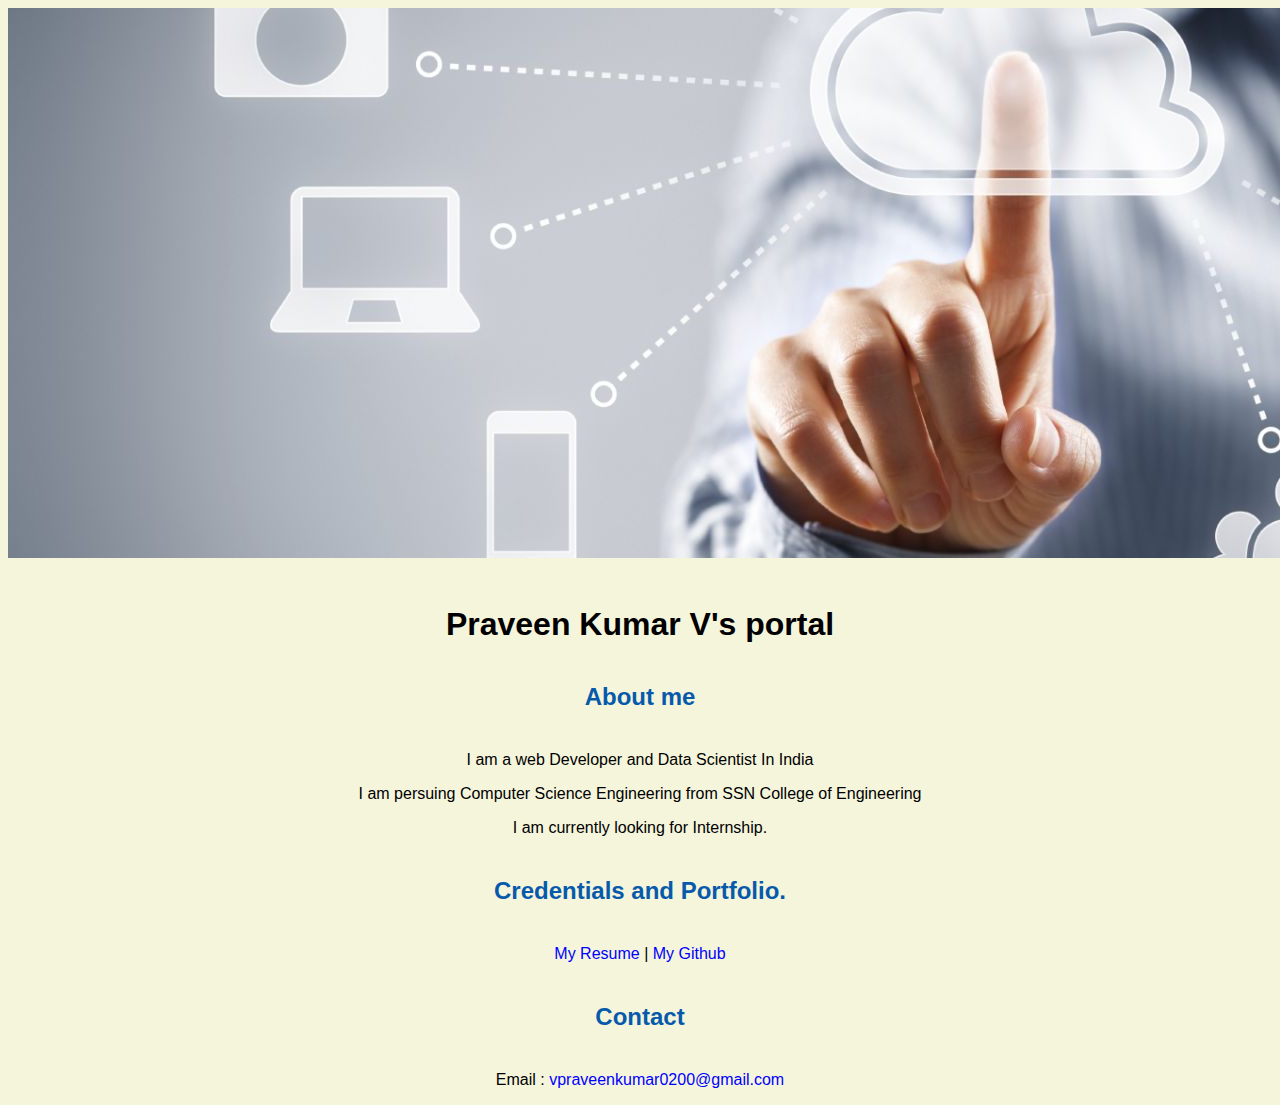
==== index.html @ bcba34dc "Add files via upload" ====
<DOCTYPE html!>
<html lang="en">
<header>
<title>Praveen Kumar V's Portal</title>
<link rel="stylesheet" href="master.css">
<link rel="FaviconIcon" href="favicon.ico" type="image/x-icon">
<link rel="shortcut" href="favicon.ico" type="image/x-icon">
<meta name="viewport" content="width=device-width,initial-scale=1,shrink-to-fit=no">
<meta name="name" content="Praveen Kumar V's Portal">
<meta name="robots" content="noindex,nofollow">
</header>

<body>
<img src="website.jpg" alt="banner">
<h1>Praveen Kumar V's portal</h1>
<h2>About me</h2>
<p>I am a web Developer and Data Scientist In India</p>
<p>I am persuing Computer Science Engineering from SSN College of Engineering</p>
<p>I am currently looking for Internship.</p>
<h2>Credentials and Portfolio.</h2>
<p><a href="resume.html">My Resume</a> | <a href="https://github.com/praveenkumar0211">My Github</a></p>
<h2> Contact</h2>
<p> Email : <a href="mailto:vpraveenkumar0200@gmail.com">vpraveenkumar0200@gmail.com</a>
</body>
</html>
---- master.css ----
/* Cascading stylesheet for the website */

/* Text inside these asterisks and slashes are comments for human */

  a {
    color: blue;/* set the text color to blue here */
    text-decoration: none; /* This means we do not want hyperlinks to be underlined */
  }

  a:hover {
    color: red;/* set the text color to red here */
    text-decoration: none; /* This means we do not want hyperlinks to be underlined */
  }

  body {
    background-color: beige;/* set the background color here */
    color: black;/* set the text color to black here */
    font-family: Arial,Helvetica,sans-serif; /* set the font here */
    text-align: center;/* set the text alignment here */
   }

  footer {
    margin-top: 2rem;
    margin-bottom: 2rem;
  }

  h1 {
    margin-bottom: 0.5rem;
    margin-top: 3rem;
   }

  h2 {
     color: #075AAB;
     margin-bottom: 2.5rem;
     margin-top: 2.5rem;
   }

  h3 {
    margin-bottom: 0;
    margin-top: 2rem;
  }

  h4 {
    margin-bottom: 1rem;
    margin-top: 0.5rem;
  }

  h5 {
    margin-top: 0.5rem;
  }

  hr {
    margin-bottom: 3rem;
    margin-top: 3rem;
  }

  /* this controls how the bullet points in the resume page looks */
  ul {
    display: table;
    margin: 0 auto;
    text-align: left;
  }
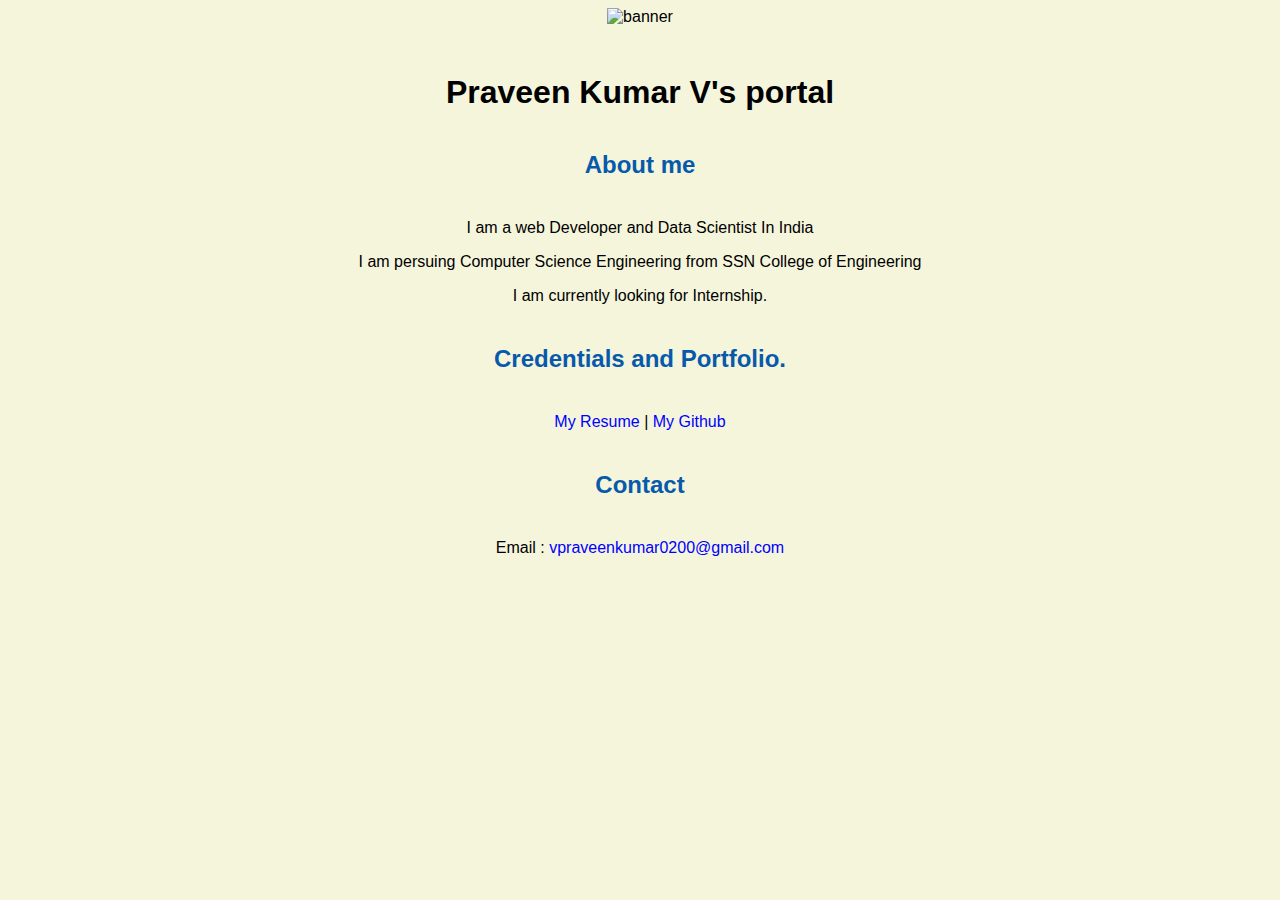
==== commit 74ce4b60: "Update index.html" ====
--- a/index.html
+++ b/index.html
@@ -11,7 +11,7 @@
 </header>
 
 <body>
-<img src="website.jpg" alt="banner">
+<img src="i.jpg" alt="banner">
 <h1>Praveen Kumar V's portal</h1>
 <h2>About me</h2>
 <p>I am a web Developer and Data Scientist In India</p>
@@ -22,4 +22,4 @@
 <h2> Contact</h2>
 <p> Email : <a href="mailto:vpraveenkumar0200@gmail.com">vpraveenkumar0200@gmail.com</a>
 </body>
-</html>+</html>
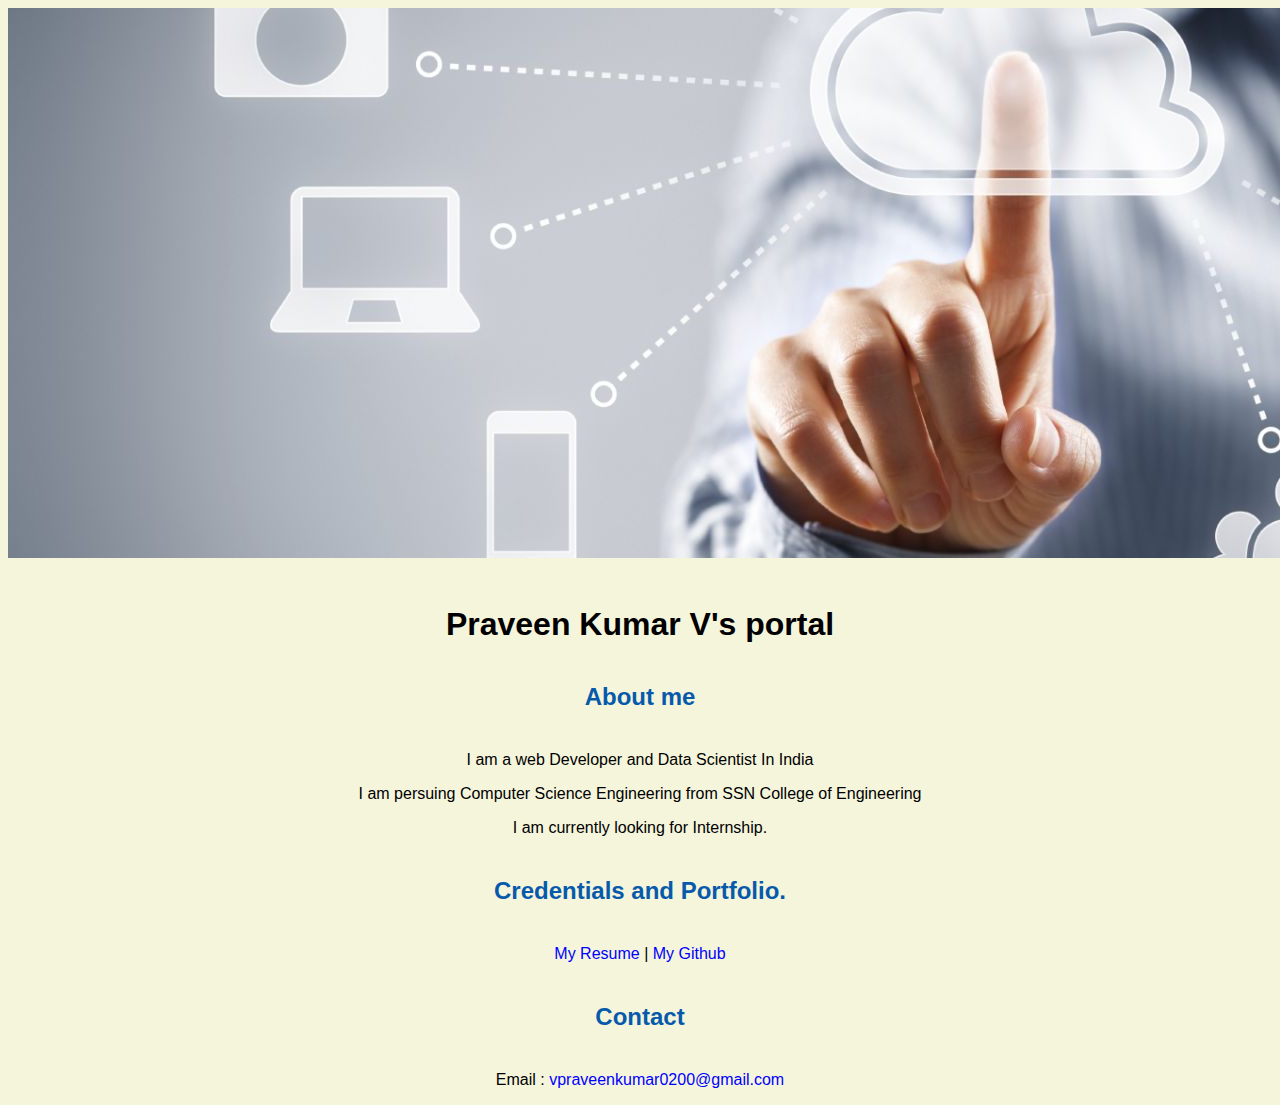
==== commit 3eac1ac6: "Update index.html" ====
--- a/index.html
+++ b/index.html
@@ -11,7 +11,7 @@
 </header>
 
 <body>
-<img src="i.jpg" alt="banner">
+<img src="website.jpg" alt="banner">
 <h1>Praveen Kumar V's portal</h1>
 <h2>About me</h2>
 <p>I am a web Developer and Data Scientist In India</p>
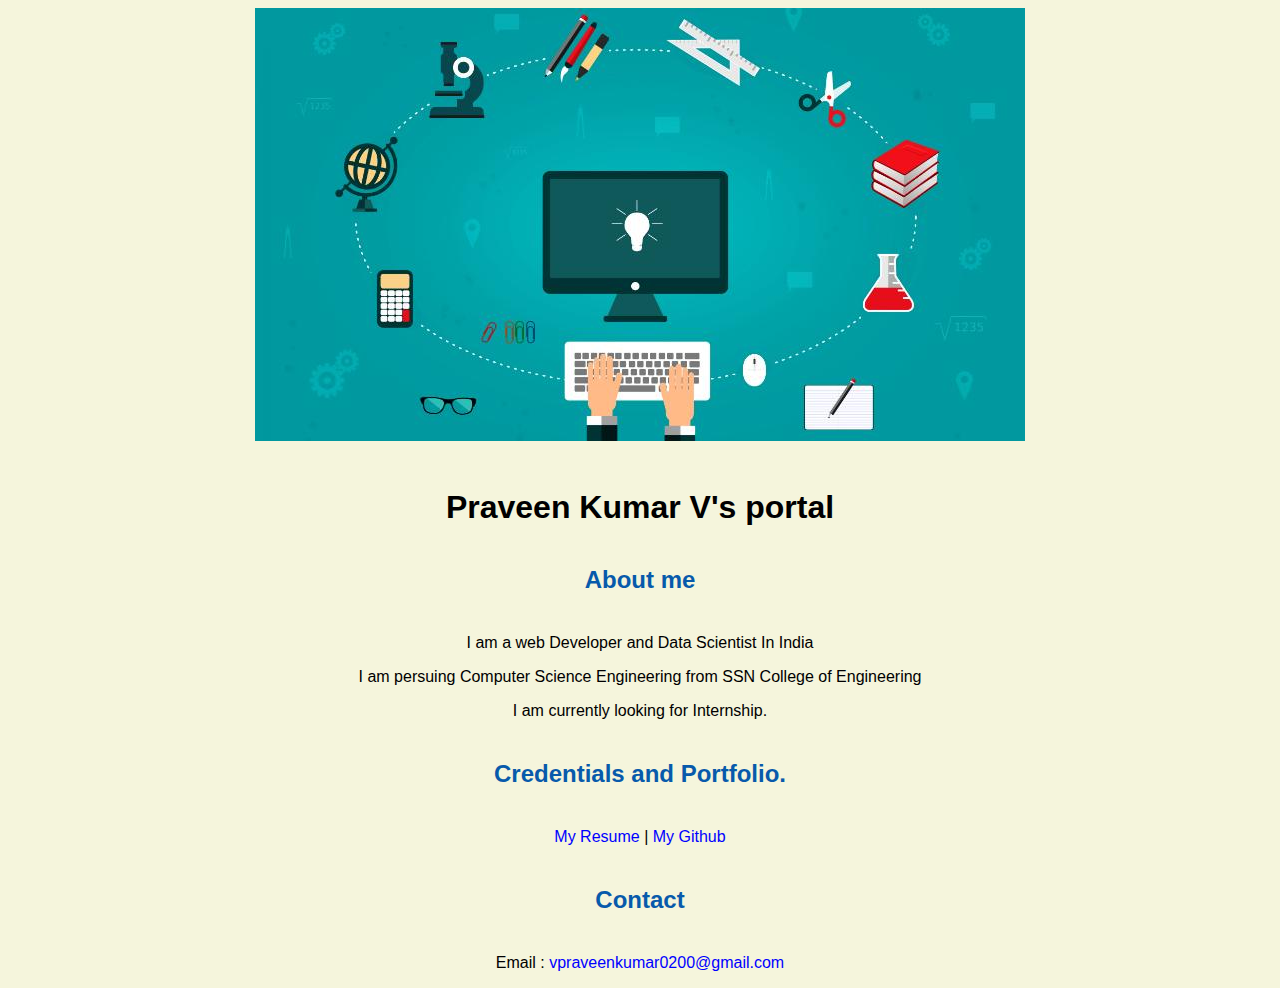
==== commit ffbdf791: "Update index.html" ====
--- a/index.html
+++ b/index.html
@@ -11,7 +11,7 @@
 </header>
 
 <body>
-<img src="website.jpg" alt="banner">
+<img src="tech.jpeg" alt="banner">
 <h1>Praveen Kumar V's portal</h1>
 <h2>About me</h2>
 <p>I am a web Developer and Data Scientist In India</p>
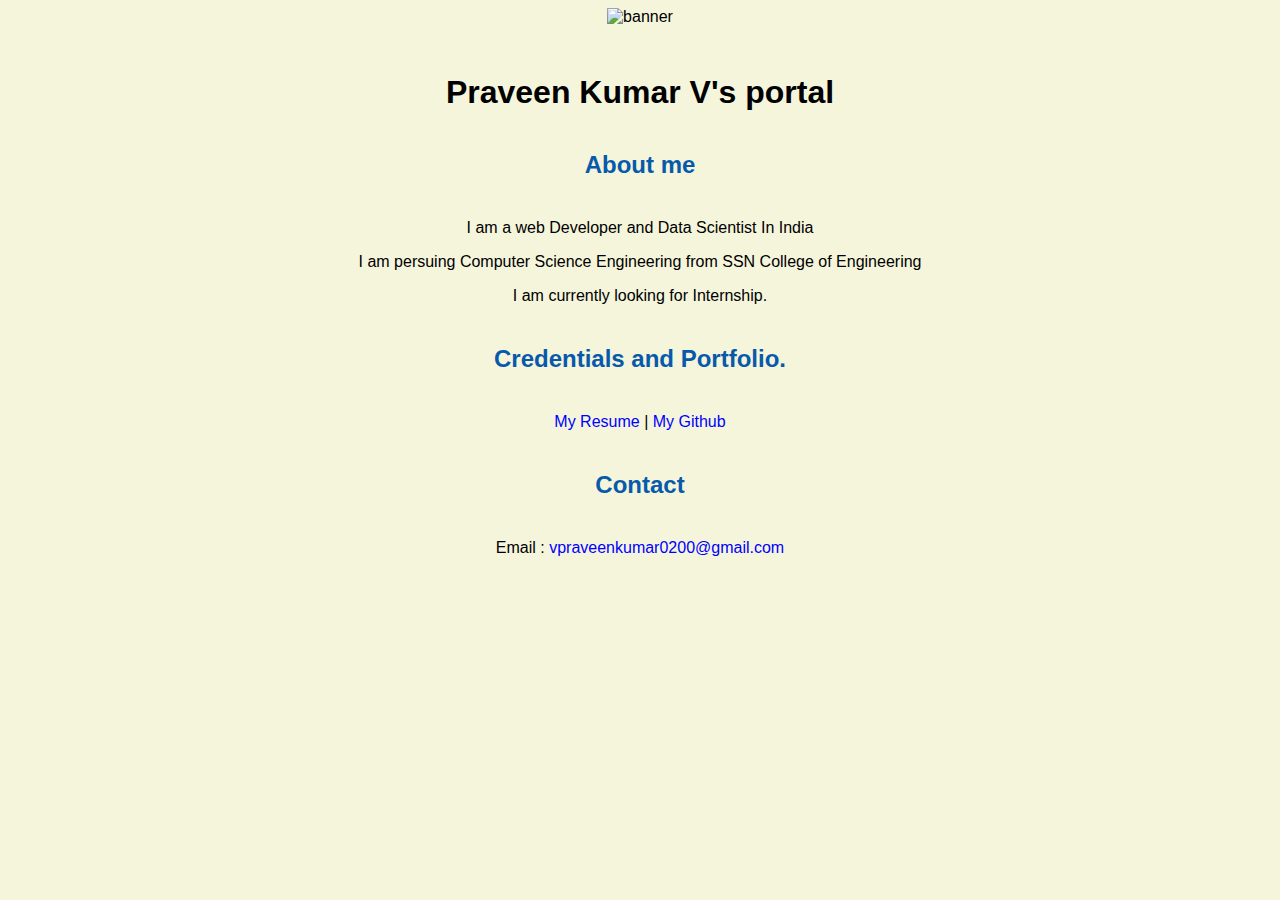
==== commit 67b420cc: "Update index.html" ====
--- a/index.html
+++ b/index.html
@@ -11,7 +11,7 @@
 </header>
 
 <body>
-<img src="tech.jpeg" alt="banner">
+<img src="techno.jpg" alt="banner">
 <h1>Praveen Kumar V's portal</h1>
 <h2>About me</h2>
 <p>I am a web Developer and Data Scientist In India</p>
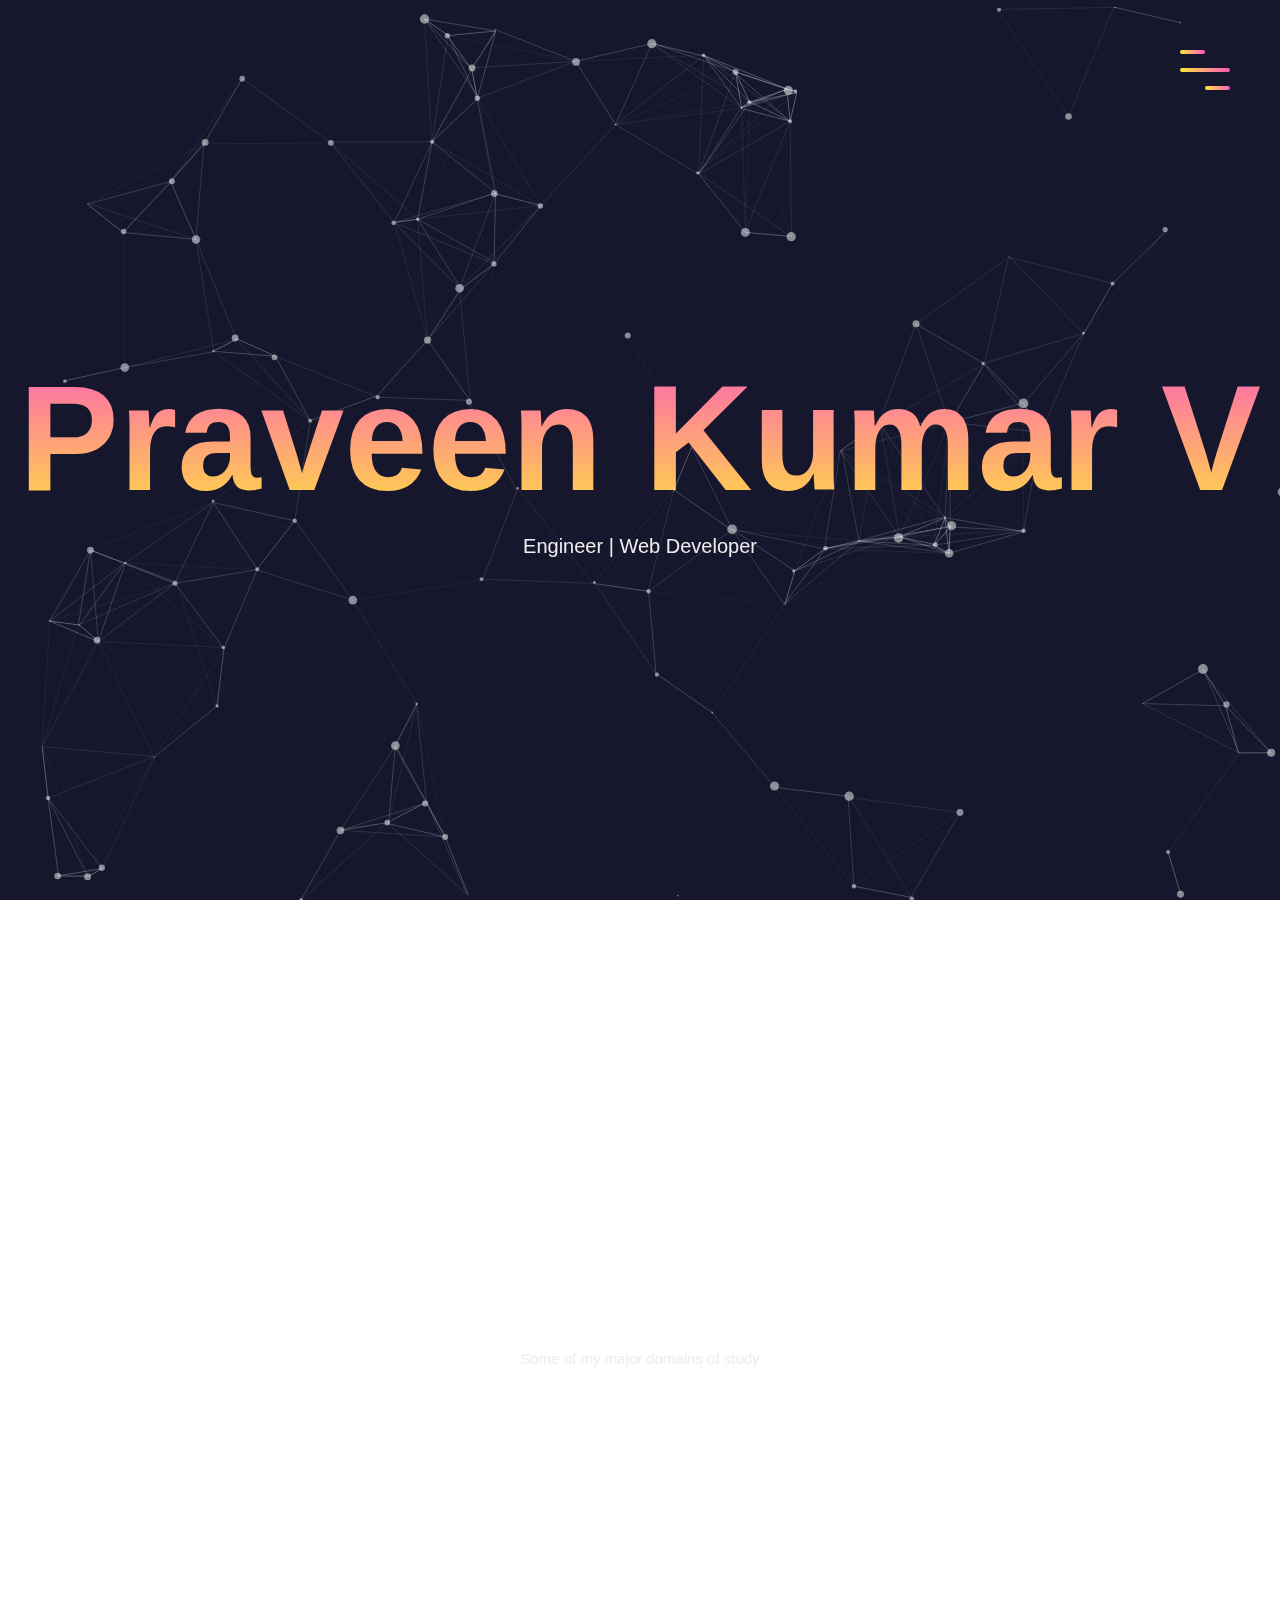
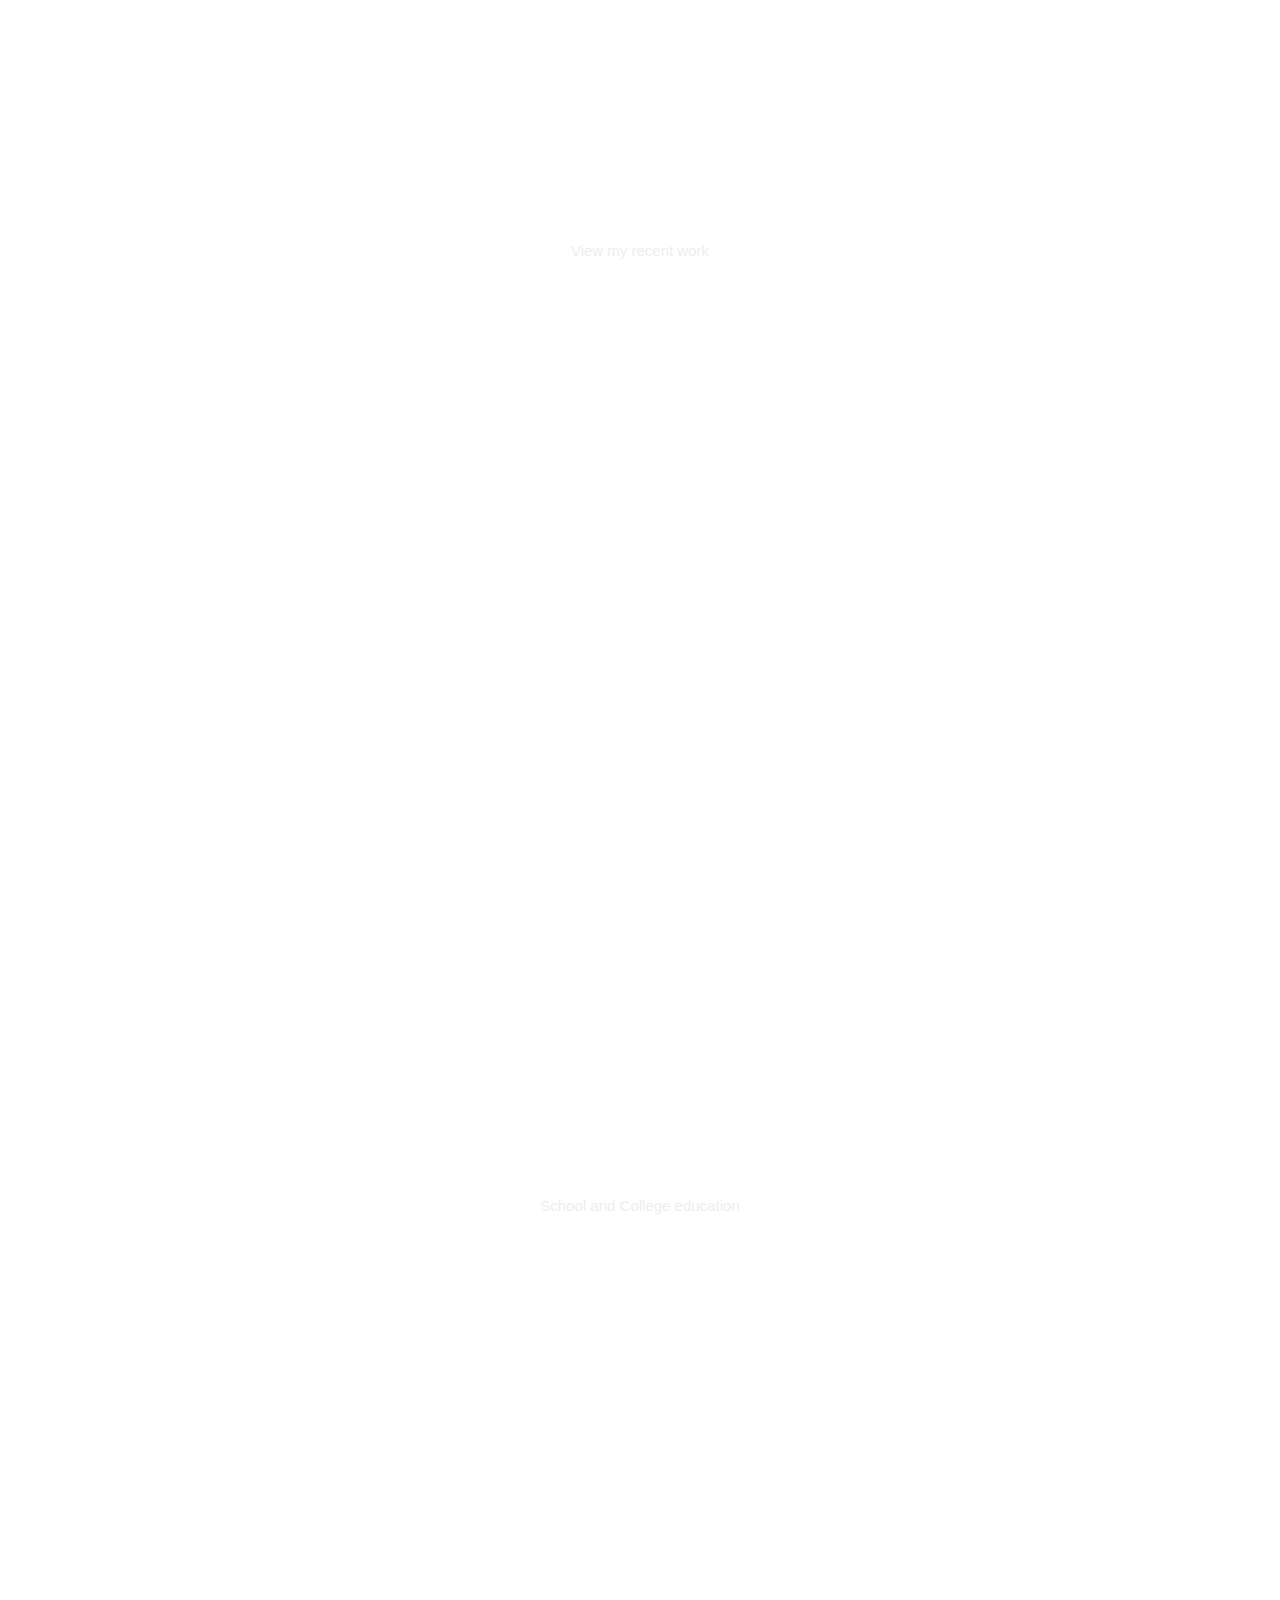
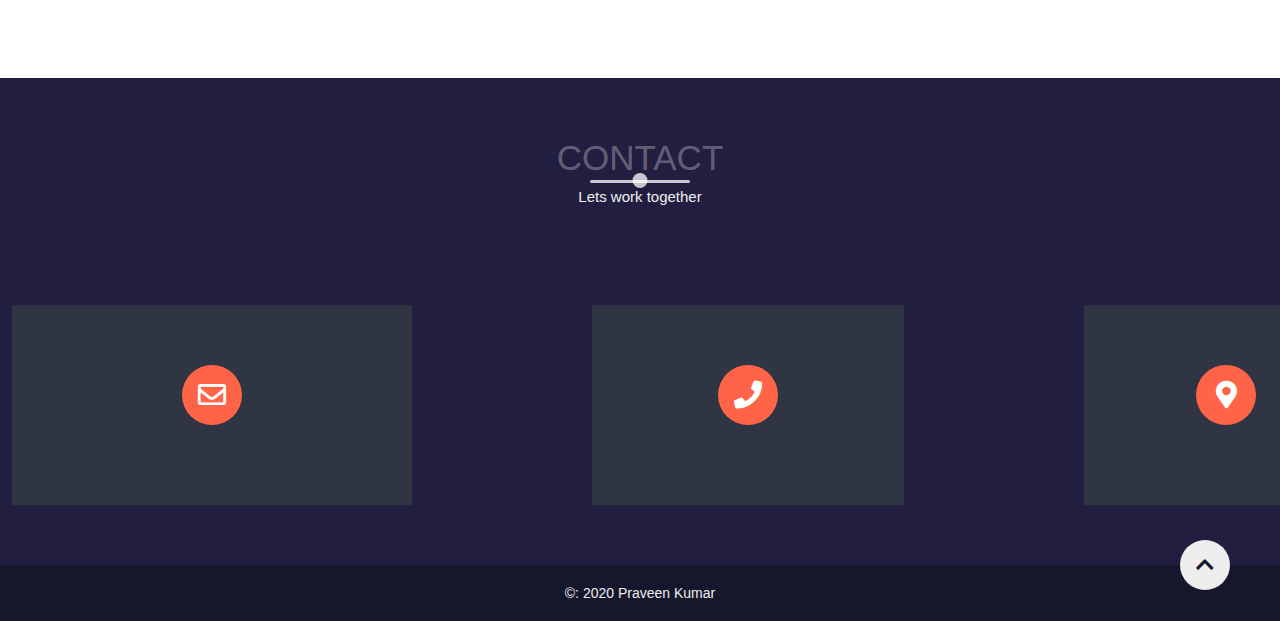
==== commit b1877801: "Add files via upload" ====
--- a/index.html
+++ b/index.html
@@ -1,25 +1,244 @@
-<DOCTYPE html!>
-<html lang="en">
-<header>
-<title>Praveen Kumar V's Portal</title>
-<link rel="stylesheet" href="master.css">
-<link rel="FaviconIcon" href="favicon.ico" type="image/x-icon">
-<link rel="shortcut" href="favicon.ico" type="image/x-icon">
-<meta name="viewport" content="width=device-width,initial-scale=1,shrink-to-fit=no">
-<meta name="name" content="Praveen Kumar V's Portal">
-<meta name="robots" content="noindex,nofollow">
-</header>
-
-<body>
-<img src="techno.jpg" alt="banner">
-<h1>Praveen Kumar V's portal</h1>
-<h2>About me</h2>
-<p>I am a web Developer and Data Scientist In India</p>
-<p>I am persuing Computer Science Engineering from SSN College of Engineering</p>
-<p>I am currently looking for Internship.</p>
-<h2>Credentials and Portfolio.</h2>
-<p><a href="resume.html">My Resume</a> | <a href="https://github.com/praveenkumar0211">My Github</a></p>
-<h2> Contact</h2>
-<p> Email : <a href="mailto:vpraveenkumar0200@gmail.com">vpraveenkumar0200@gmail.com</a>
-</body>
-</html>
+<!DOCTYPE html>
+<html lang="en">
+
+<head>
+    <meta charset="UTF-8">
+    <meta name="viewport" content="width=device-width, initial-scale=1">
+    <title>Praveen Kumar</title>
+    <script src="https://code.jquery.com/jquery-3.5.1.js" integrity="sha256-QWo7LDvxbWT2tbbQ97B53yJnYU3WhH/C8ycbRAkjPDc=" crossorigin="anonymous">
+    </script>
+
+    <link rel="stylesheet" href="https://unpkg.com/aos@next/dist/aos.css" />
+    <link rel="stylesheet" href="https://use.fontawesome.com/releases/v5.7.2/css/all.css" integrity="sha384-fnmOCqbTlWIlj8LyTjo7mOUStjsKC4pOpQbqyi7RrhN7udi9RwhKkMHpvLbHG9Sr" crossorigin="anonymous">
+    <link rel="stylesheet" href="main.css">
+    <link rel="stylesheet" href="https://cdnjs.cloudflare.com/ajax/libs/font-awesome/5.15.1/css/all.min.css">
+</head>
+
+<body>
+
+<header>
+    <div id="particles-js"> </div>
+    <script type="text/javascript" src ="particles.js"> </script>
+    <script type="text/javascript" src="app.js"> </script>
+<div class="menu-toggler">
+<div class="bar half start"></div>
+<div class="bar"></div>
+<div class="bar half end"></div>
+</div>
+<nav class="top-nav">
+<ul class="nav-list">
+<li>
+<a href="index.html" class="nav-link">Home</a>
+</li>
+<li>
+<a href="#about" class="nav-link">About</a>
+</li>
+<li>
+<a href="#services" class="nav-link">Service</a>
+</li>
+<li>
+<a href="#portfolio" class="nav-link">Portfolio</a>
+</li>
+<li>
+<a href="#experience" class="nav-link">Experience</a>
+</li>
+<li>
+<a href="#contact" class="nav-link">Contact</a>
+</li>
+</ul>
+</nav>
+<div class="landing-text">
+<h1>Praveen Kumar V</h1>
+<h6> Engineer | Web Developer </h6>
+</div>
+</header>
+<section class="about" id="about">
+    <div class="container">
+        <div class="portfolio-img" data-aos="fade-right" data-aos-delay="300">
+            <img src="images/pkfinal.jpg" alt="">
+        </div>
+<div class="about-details " data-aos="fade-left" data-aos-delay="600">
+<div class="about-heading">
+<h1>About</h1>
+<h6>Myself</h6>
+
+</div>
+<p> Hi! I am a Computer Science student studying at
+    SSN College of Engineering , Chennai.
+    My area of interest are Data Science and Web Development</p>
+    <div class="social-media">
+        <ul class="nav-list">
+            <li>
+                <a href="mailto:vpraveenkumar0200@gmail.com" class="icon-link">
+                    <i class="fas fa-envelope-square"></i>
+                </a>
+            </li>
+            <li>
+                <a href="https://www.linkedin.com/in/praveen-kumar-vijaya-kumar" class="icon-link">
+                    <i class="fab fa-linkedin"></i>
+                </a>
+            </li>
+            <li>
+                <a href="https://github.com/praveenkumar0211" class="icon-link">
+                    <i class="fab fa-github-square"></i>
+                </a>
+            </li>
+        </ul>
+    </div>
+</div>
+</div>
+</section>
+
+<section class="services" id="services">
+<div class="container">
+<div class="section-heading">
+<h1>Skills</h1>
+<h6>Some of my major domains of study</h6>
+</div>
+<div class="my-skills">
+<div class="skills" data-aos="fade-in" data-aos-delay="300">
+<div class="icon-container">
+<i class="fas fa-chart-bar"></i>
+</div>
+<h1>Data Science</h1>
+<p>Extracting data and analyzing it.
+Using ML algorithms to make predictions.</p>
+</div>
+<div class="skills" data-aos="fade-in" data-aos-delay="600">
+<div class="icon-container">
+<i class="fas fa-window-restore"></i>
+</div>
+<h1>Web Development</h1>
+<p> Developing a Web application using HTML , CSS, JAVA. </p>
+</div>
+<div class="skills" data-aos="fade-in" data-aos-delay="900">
+<div class="icon-container">
+<i class="fab fa-android"></i>
+</div>
+<h1>App Development</h1>
+<p> Basic Android App development using android studio. </p>
+</div>
+</div>
+</div>
+</section>
+
+<section class="portfolio" id="portfolio">
+<div class="container">
+<div class="section-heading">
+<h1>Portfolio</h1>
+<h6>View my recent work</h6>
+</div>
+<div class="portfolio-item">
+<div class="portfolio-img has-margin-right" data-aos="fade-right" data-aos-delay="300">
+<img src="images/web.jpg" alt= "" >
+</div>
+<div class="portfolio-description" data-aos="fade-left" data-aos-delay="600">
+<h6>Web development</h6>
+<h1>Blog Website</h1>
+<p> Website you are viewing currently.
+The website is build using HTML , CSS, JAVA.</p>
+<a href="https://github.com/praveenkumar0211" class="cta">View Details</a>
+</div>
+</div>
+
+
+<div class="portfolio-item">
+<div class="portfolio-description has-margin-right" data-aos="fade-right" data-aos-delay="900">
+<h6>Machine Learning</h6>
+<h1>Driver Drowsiness Detection</h1>
+<p> The project mainly focuses on driver drowsiness detection mechanism. It uses Haar cascade algorithm to detect face , MQ3 sensor
+to detect alcohol and a Dynamic website to display the results.</p>
+<a href="https://github.com/praveenkumar0211/Driver-Assistant-System" class="cta">View Details</a>
+</div>
+<div class="portfolio-img has-margin-right"data-aos="fade-left" data-aos-delay="1200">
+<img src="images/drow.jpg" alt= "" >
+</div>
+</div>
+
+
+<div class="portfolio-item">
+<div class="portfolio-img has-margin-right"data-aos="fade-right" data-aos-delay="1500">
+<img src="images/andoid.jpg" alt= "" >
+</div>
+<div class="portfolio-description" data-aos="fade-left" data-aos-delay="1700">
+<h6>Development</h6>
+<h1>Android App Development</h1>
+<p> I created two apps.These Apps are created using Android studio and yet to be launched in Playstore.
+
+    <li> Music player</li>
+    <li> XO Multiplayer</li>
+    </p>
+<a href="https://github.com/praveenkumar0211/AndroidStdio" class="cta">View Details</a>
+</div>
+</div>
+</div>
+</section>
+
+
+<section class="experience" id="experience">
+<div class="container">
+<div class="section-heading">
+<h1>Education</h1>
+<h6>School and College  education</h6>
+</div>
+<div class="timeline" data-aos="fade-down" data-aos-delay="300">
+<ul>
+<li class="date" data-date="2018 - Present">
+<h1> SSN college of Engineering</h1>
+<p> Undergraduate Degree in Computer Science and Engineering </p>
+</li>
+
+<li class="date" data-date="2016 - 2018">
+<h1> Higher Secondary</h1>
+<p>Passed out with percentage of 94.9%  </p>
+</li>
+
+<li class="date" data-date="2015 - 2016">
+<h1> Secondary Education</h1>
+<p> Studied in CBSE and passed out with 9.8 points</p>
+</li>
+
+</ul>
+</div>
+</div>
+</section>
+
+
+<section class="contact" id="contact">
+<div class="container">
+<div class="section-heading">
+<h1>Contact</h1>
+<h6>Lets work together</h6>
+</div>
+
+</div>
+    <div class="contact-info">
+        <div class="card">
+            <i class="card-icon far fa-envelope"> </i>
+            <p>vpraveenkumar0200@gmail.com</p>
+</div>
+        <div class="card">
+            <i class="card-icon fas fa-phone"> </i>
+            <p>(+91)9894440358</p>
+        </div>
+        <div class="card">
+            <i class="card-icon fas fa-map-marker-alt"> </i>
+            <p>Chennai,India.</p>
+        </div>
+    </div>
+</section>
+
+<footer class="copyright">
+<div class="up" id="up">
+<i class="fas fa-chevron-up"></i>
+
+</div>
+    <p>&copy: 2020 Praveen Kumar</p>
+</footer>
+
+
+    <script src="https://ajax.googleapis.com/ajax/libs/jquery/3.3.1/jquery.min.js"></script>
+    <script src="https://unpkg.com/aos@next/dist/aos.js"></script>
+    <script src="main.js"></script>
+</body>
+</html>--- a/main.css
+++ b/main.css
@@ -0,0 +1,657 @@
+@font-face {
+    font-family: "The Historia Demo";
+    src: url('images/thehistoriademo-webfont.woff2') format('woff2'),
+    url('images/thehistoriademo-webfont.woff') format('woff');
+    font-weight: normal;
+    font-style:normal ;
+}
+
+
+
+/*Start global*/
+*{
+margin:0;
+padding:0;
+box-sizing: border-box;
+}
+
+html{
+font-size: 10px;
+font-family : 'Roboto',sans-serif;
+color:#eee;
+}
+
+body{
+width:100%;
+height:100%;
+background: url("images/sitebg.jpg") no-repeat center fixed;
+background-size: cover;
+}
+section{
+    padding: 6rem 0;
+}
+a{
+text-decoration:none;
+color:#eee;
+}
+p{
+font-size:1.8rem;
+font-weight:300;
+}
+img{
+width:100%;
+}
+/*End global*/
+
+/*Start reusable*/
+.container{
+    width: 90%;
+    max-width:120rem ;
+    height: 100%;
+    margin:0 auto;
+    position: relative;
+}
+.section-heading{
+    text-align: center;
+    margin-bottom: 10rem;
+}
+.section-heading h1{
+    font-size: 3.5rem;
+    color:rgba(255,255,255,.3);
+    text-transform:uppercase;
+    font-weight: 300;
+    position: relative;
+    margin-bottom: 1rem;
+}
+
+.section-heading h1::before,
+.section-heading h1::after{
+   content:'';
+    position: absolute;
+    bottom: -.5rem;
+    left:50%;
+    transform:translateX(-50%);
+    background-color: rgba(255,255,255,0.75);
+}
+.section-heading h1::before{
+    width:10rem;
+    height:3px;
+    border-radius: .8rem;
+}
+.section-heading h1::after{
+    width:1.5rem;
+    height:1.5rem;
+    border-radius: 100%;
+    bottom:-1rem;
+}
+.section-heading h6{
+    font-size: 1.5rem;
+    font-weight: 300;
+
+}
+.has-margin-right{
+    margin-right: 5rem;
+}
+/*End reusable*/
+
+/*Start header*/
+
+header{
+width:100%;
+height:100vh;
+}
+.top-nav{
+width:100%;
+height:100vh;
+position:fixed;
+    z-index: 50;
+top: -100vh;
+background-color:#16162d;
+border-bottom-right-radius:100%;
+border-bottom-left-radius:100%;
+transition: all 650ms cubic-bezier(1,0,0,1);
+}
+
+.nav-list{
+list-style:none;
+width:100%;
+height:100%;
+display:flex;
+justify-content:center;
+align-items:center;
+}
+
+li{
+margin:0 2rem;
+    transition:0.5s;
+}
+
+.nav-link{
+font-family: 'The Historia Demo',sans-serif;
+font-size:5rem;
+padding:1rem;
+}
+
+.nav-link:hover,
+.nav-link:focus{
+
+background:linear-gradient(to top,#ffe838,#fd57bf);
+-webkit-background-clip:text;
+-webkit-text-fill-color:transparent;
+
+}
+
+.top-nav.open{
+top:0;
+border-radius:initial;
+}
+.menu-toggler{
+position: absolute;
+top: 5rem;
+right: 5rem;
+width: 5rem;
+height: 4rem;
+display: flex;
+flex-direction: column;
+justify-content: space-between;
+cursor: pointer;
+z-index: 1500;
+transition: transform 650ms ease-out;
+}
+
+.menu-toggler.open{
+transform: rotate(-45deg);
+}
+
+.bar{
+background: linear-gradient(to right,#ffe838,#fd57bf);
+width: 100%;
+height: 4px;
+border-radius: .8rem;
+}
+.bar.half{
+width: 50%;
+}
+
+.bar.start{
+transform-origin:right;
+transition:transform 650ms cubic-bezier(0.54,-0.81,0.57,0.57);
+}
+
+.open.bar.start{
+transform: rotate(-450deg) translateX(.8rem);
+}
+
+.bar.end{
+align-self:flex-end;
+transform-origin:right;
+transition:transform 650ms cubic-bezier(0.54,-0.81,0.57,0.57);
+}
+.open.bar.end{
+transform: rotate(-450deg) translateX(-.8rem);
+}
+
+.landing-text{
+    position: absolute;
+    top:50%;
+    left: 50%;
+    transform: translate(-50%,-50%);
+width: 100%;
+    text-align: center;
+    z-index: 1;
+}
+.landing-text h1{
+    font-size: 15rem;
+    font-family:'The Historia Demo',sans-serif;
+    background:linear-gradient(to top,#ffe838,#fd57bf);
+    -webkit-background-clip:text;
+    -webkit-text-fill-color:transparent;
+    padding:1rem;
+    user-select:none;
+
+
+}
+.landing-text h6{
+    font-size:2rem;
+    font-weight: 300;
+}
+/*End header*/
+
+/*Start about*/
+
+.about .container{
+    display: flex;
+    align-items: center;
+    justify-content: center;
+}
+
+.about-heading{
+    text-align: center;
+    text-transform: uppercase;
+    line-height: 0;
+    margin-bottom: 6rem;
+}
+
+.about-heading h1{
+    font-size: 10rem;
+    opacity: .3;
+}
+
+.about-heading h6{
+    font-size: 2rem;
+    font-weight: 300;
+    margin-left: 2rem;
+}
+.profile-img{
+    flex:1;
+    margin-left: 2rem;
+
+
+
+
+}
+.about-details p{
+    margin-left: 2rem;
+    word-spacing: 0.5rem;
+    line-height: 3rem;
+}
+.about-details{
+    flex:1;
+}
+.social-media{
+    margin-top: 5rem;
+}
+.social-media i{
+    font-size: 5rem;
+    transition: color 650ms;
+}
+.fa-facebook-square:hover{
+    color:#4267b2;
+}
+.fa-twitter-square:hover{
+    color:#38a1f3;
+}
+.fa-dribbble-square:hover{
+    color:#ea4c89;
+}
+
+
+/*End about*/
+#particles-js
+{
+    height: 100%;
+    background: #16162d;
+}
+/*Start services*/
+.my-skills{
+    margin-top: 10rem;
+    display: grid;
+    grid-template-columns: repeat(auto-fit,minmax(25rem,1fr));
+    grid-gap: 2.5rem;
+    text-align: center;
+}
+.skill{
+    display: flex;
+    flex-direction: column;
+    justify-content: center;
+    align-items: center;
+    padding: 2rem;
+}
+.skill h1{
+    text-transform: uppercase;
+    letter-spacing: 2px;
+    margin: 4rem -2px 4rem 4rem;
+}
+.icon-container{
+    width: 10rem;
+    height: 10rem;
+    border:3px solid #ffe838;
+    margin: auto;
+    background-color: #fd57bf;
+    margin-bottom: 4rem;
+
+    display: flex;
+    transform: rotate(45deg);
+}
+.icon-container i{
+    align-items: center;
+    color: #ffe838;
+    font-size: 5rem;
+    margin: auto;
+    transform: rotate(-45deg);
+}
+
+/*End services*/
+
+/*Start portfolio*/
+.portfolio-item{
+    display: flex;
+    align-items: center;
+    justify-content: center;
+    margin-bottom: 5rem;
+}
+.portfolio-description p{
+    line-height: 2.5rem;
+}
+.portfolio-description  li{
+    text-align: justify;
+    font-size: 1.7rem;
+    font-weight: 300;
+}
+.portfolio-description p{
+    text-align: justify;
+    font-size: 1.7rem;
+    font-weight: 300;
+}
+.portfolio-item:last-child{
+    margin-bottom: 0;
+}
+.portfolio-img{
+    flex:0.5;
+    width: auto;
+    height: initial;
+}
+.portfolio-description{
+    flex: 1;
+
+}
+.portfolio-description h1{
+    font-size: 3rem;
+    font-weight: 300;
+    margin: 1rem 0;
+}
+.portfolio-description h6{
+    font-size: 1.7rem;
+    text-transform: uppercase;
+    font-weight: 300;
+    opacity: 0.3;
+    line-height: 3rem;
+
+}
+
+.portfolio-description .cta{
+    display: inline-block;
+    margin-top: 2.5rem;
+    font-size: 1.5rem;
+    text-transform: uppercase;
+    color:#3883ff;
+    transition: color 650ms;
+}
+.portfolio-description .cta:hover{
+    color: #2f67cd;
+
+}
+/*End services*/
+
+/*Start timeline*/
+.timeline ul{
+    border-left: 4px solid #ffe838;
+    border-radius: .8rem;
+    background-color: rgba(0,0,0,0.05);
+    margin: 0 auto;
+    position: relative;
+    padding: 5rem;
+    list-style: none;
+    text-align: left;
+    width: 70%;
+}
+.timeline h1{
+    font-size: 2rem;
+    text-transform: uppercase;
+    font-weight: 300;
+    margin-bottom: 1rem;
+    opacity: .3;
+
+}
+
+.timeline .date{
+    border-bottom: 1px solid rgba(255,255,255,0.1);
+    margin-bottom: 1rem;
+    padding-bottom: 1rem;
+    position: relative;
+}
+.timeline .date:last-of-type{
+    padding-bottom: 0;
+    margin-bottom: 0;
+    border: none;
+}
+
+.timeline .date::before,
+.timeline .date::after{
+    position: absolute;
+    display: block;
+    top: 50%;
+    transform: translateY(-50%);
+}
+
+.timeline .date::before{
+    content: attr(data-date);
+    left: -21rem;
+    text-align: right;
+    min-width: 12rem;
+    font-size: 1.5rem;
+}
+
+.timeline .date::after{
+    content: '';
+    box-shadow: 0 0 0 4px #fd57bf;
+    border-radius: 100%;
+    left: -8rem;
+    height: 1.5rem;
+    width: 1.5rem;
+    background-color: #313534;
+}
+/*End timeline*/
+
+/*Start contact*/
+.contact {
+    background-color: #221e3f;
+
+}
+.contact-info{
+    display: flex;
+    width: 100%;
+    max-width: 1200px;
+    align-items: center;
+    justify-content: center;
+    padding: 0 20px;
+}
+.card{
+    background: #2f3542;
+    padding: 7px 70px;
+    margin-left: 18rem;
+    width:40rem;
+    height: 200px;
+    display: flex;
+    flex-direction: column;
+    justify-content: center;
+    align-items: center;
+    color: #fff;
+
+}
+
+.card-icon{
+    font-size: 28px;
+    background: #ff6348;
+    width: 60px;
+    height: 60px;
+    text-align: center;
+    line-height: 60px !important;
+    border-radius: 50%;
+    transition: 0.3s linear;
+
+}
+.card:hover .card-icon{
+    background: none;
+    color:#ff6348;
+    transform: scale(1.6);
+}
+.card p{
+    margin-top: 20px;
+    font-weight: 300;
+    letter-spacing: 2px;
+    max-height: 0;
+    opacity: 0;
+    transition: 0.3s linear;
+}
+.card:hover p{
+    max-height: 40px;
+    opacity: 1;
+}
+
+
+/*End contact*/
+
+/*Start footer*/
+.copyright{
+    width:100%;
+    text-align: center;
+    background-color: #16162d;
+    padding: 2rem 0;
+    position:relative;
+
+}
+.up{
+    position: absolute;
+    width:5rem;
+    height: 5rem;
+    background-color: #eee;
+    top: -2.5rem;
+    right:5rem;
+    border-radius: 100%;
+    display: flex;
+    animation: pulse 2s infinite;
+    cursor: pointer;
+}
+.up i{
+    color:#16162d;
+    font-size: 2rem;
+    margin: auto;
+}
+.copyright p{
+    font-size: 1.4rem;
+}
+/*End footer*/
+
+/*Start animations*/
+@keyframes pulse {
+    0%{
+        box-shadow: 0 0 0 0 rgba(253,87,191,0.99);
+    }
+    70%{
+        box-shadow: 0 0 0 2rem rgba(253,87,191,0);
+    }
+    100%{
+        box-shadow: 0 0 0 0 rgba(253,87,191,0);
+    }
+
+}
+@media screen and (max-width: 768px) {
+    body{
+
+        background: url("images/sitebg2.jpg") no-repeat center fixed;
+        background-size:cover ;
+    }
+    .landing-text h1{
+        font-size: 15rem;
+    }
+    .landing-text h6{
+        font-size: 1.7rem;
+    }
+    .nav-list{
+        flex-direction: column;
+    }
+    li{
+        margin: 2rem 0;
+    }
+    .nav-link{
+        font-size: 4.5rem;
+    }
+    .about-heading h1{
+        font-size: 8rem;
+    }
+    .section-heading h1{
+        font-size: 3rem;
+    }
+    .about-details .nav-list{
+        flex-direction: initial;
+    }
+    .about-details li{
+        margin:0 2rem;
+
+    }
+    .icon-container{
+        width: 7rem;
+        height: 7rem;
+    }
+    .icon-container i {
+        font-size: 4rem;
+    }
+    .timeline ul{
+        margin: 0 0 0 auto;
+    }
+    .timeline .date::before{
+        left: -20rem;
+    }
+    .timeline .date::after{
+        left: 5.9rem;
+    }
+    .contact-info{
+        flex-direction: column;
+    }
+    .card{
+        width:100px;
+        max-width:300px ;
+        margin: 10px 0;
+    }
+}
+
+@media screen and (max-width: 600px){
+    .menu-toggler{
+        top: 2rem;
+        right:2rem
+    }
+    .landing-text h1{
+        font-size: 8rem;
+    }
+    .landing-text h6{
+        font-size: 1.4rem;
+    }
+    .nav-link{
+        font-size: 3.5rem;
+    }
+    .about .container{
+        flex-direction: column;
+    }
+    .profile-img{
+        margin: 0 0 7rem 0;
+    }
+    .portfolio-item{
+        flex-direction: column;
+    }
+    .portfolio-img{
+        margin: 0 0 2rem 0;
+        order: 1;
+    }
+    .portfolio-description{
+        margin: 0;
+        order: 2;
+    }
+    .timeline p{
+        font-size: 1.6rem;
+    }
+    .timeline .date::before{
+        font-size: 1.4rem;
+    }
+    form{
+        width:100%;
+    }
+    .up{
+        right: 2rem;
+    }
+
+}
+/*End animations*/
+
+/*Start media queries*/
+/*End media queries*/